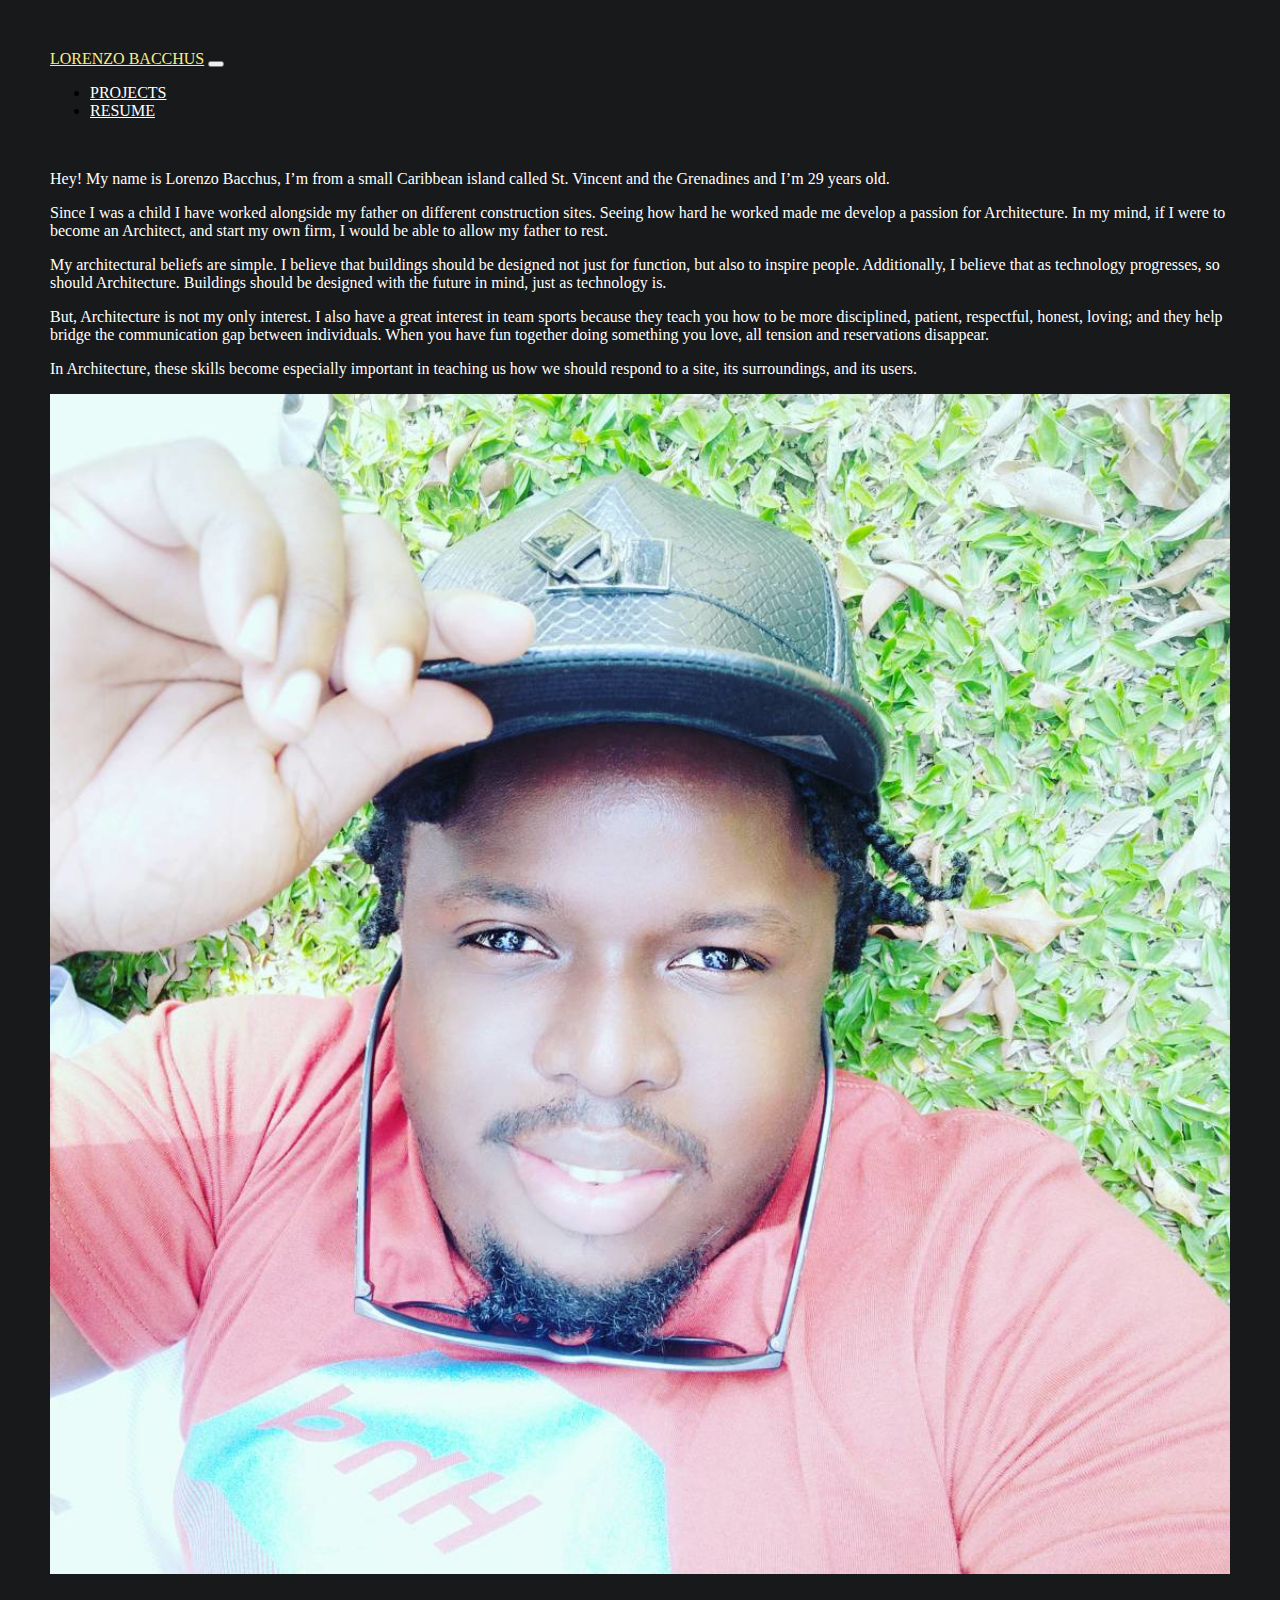
==== index.html @ 6446e388 "Upload All Pages (Basic)" ====
<!DOCTYPE html>
<html lang="en">
<head>
    <meta charset="UTF-8">
    <meta name="viewport" content="width=device-width, initial-scale=1.0">
    <title>Lorenzo Bacchus Design Portfolio</title>

    <link rel="stylesheet" href="https://stackpath.bootstrapcdn.com/bootstrap/4.5.0/css/bootstrap.min.css" integrity="sha384-9aIt2nRpC12Uk9gS9baDl411NQApFmC26EwAOH8WgZl5MYYxFfc+NcPb1dKGj7Sk" crossorigin="anonymous">
    <link rel="stylesheet" href="./css/styles.css">

    <script src="https://code.jquery.com/jquery-3.5.1.slim.min.js" integrity="sha384-DfXdz2htPH0lsSSs5nCTpuj/zy4C+OGpamoFVy38MVBnE+IbbVYUew+OrCXaRkfj" crossorigin="anonymous"></script>
    <script src="https://cdn.jsdelivr.net/npm/popper.js@1.16.0/dist/umd/popper.min.js" integrity="sha384-Q6E9RHvbIyZFJoft+2mJbHaEWldlvI9IOYy5n3zV9zzTtmI3UksdQRVvoxMfooAo" crossorigin="anonymous"></script>
    <script src="https://stackpath.bootstrapcdn.com/bootstrap/4.5.0/js/bootstrap.min.js" integrity="sha384-OgVRvuATP1z7JjHLkuOU7Xw704+h835Lr+6QL9UvYjZE3Ipu6Tp75j7Bh/kR0JKI" crossorigin="anonymous"></script>
</head>
<body>
    <nav class="navbar navbar-expand-lg  navbar-clear">
        <a class="navbar-brand" href="./index.html  ">LORENZO BACCHUS</a>
        <button class="navbar-toggler" type="button" data-toggle="collapse" data-target="#navbarNav" aria-controls="navbarNav" aria-expanded="false" aria-label="Toggle navigation">
          <span class="navbar-toggler-icon"></span>
        </button>
        <div class="collapse navbar-collapse justify-content-end" id="navbarNav">
          <ul class="navbar-nav">
            <li class="nav-item">
              <a class="nav-link" href="./projects.html">PROJECTS</a>
            </li>
            <li class="nav-item">
              <a class="nav-link" href="./resume.html">RESUME</a>
            </li>
          </ul>
        </div>
    </nav>

    <div class="container-fluid">
        <div class="row justify-content-center">
          <div class="col-8">
              <p>Hey! My name is Lorenzo Bacchus, I’m from a small Caribbean island called St. Vincent and the Grenadines and I’m 29 years old. </p>

               <p>Since I was a child I have worked alongside my father on different construction sites. Seeing how hard he worked made me develop a passion for Architecture. In my mind, if I were to become an Architect, and start my own firm, I would be able to allow my father to rest.</p>
                
               <p>My architectural beliefs are simple. I believe that buildings should be designed not just for function, but also to inspire people. Additionally, I believe that as technology progresses, so should Architecture. Buildings should be designed with the future in mind, just as technology is.</p>
                
                <p>But, Architecture is not my only interest. I also have a great interest in team sports because they teach you how to be more disciplined, patient, respectful, honest, loving; and they help bridge the communication gap between individuals. When you have fun together doing something you love, all tension and reservations disappear.</p>
                
                <p>In Architecture, these skills become especially important in teaching us how we should respond to a site, its surroundings, and its users.
                </p>
          </div>
          <div class="col">
            <img src="./img/Lorenzo Portfolio Photo.jpg" alt="Lorenzo Photo" id="feature-photo" >
          </div>
        </div>
      </div>
</body>
</html>
---- css/styles.css ----
body{
    background-color: #18191a;
    margin: 50px;
}

p{
    color:white;
}
.navbar-clear{
    background-color:transparent;
}

.navbar-brand{
    color: #F7EF8A;
}

.nav-link{
    color: white;
}

.container-fluid{
    margin-top: 50px;
    padding: 0;
    }
.row{
    width: 100%;
    margin-left: 0;
    margin-right: 0;
}

#feature-photo{
    height: auto;
    width: 100%;
}

/* HOVERS */

.hover {
    position: relative;
    padding-bottom: 100%;
}
  
.hover-overlay {
    width: 100%;
    height: 100%;
    position: absolute;
    top: 0;
    left: 0;
    z-index: 90;
    transition: all 0.4s;
}
  
.hover img {
    height: auto;
    width: 100%;
    position: absolute;
    top: 0;
    left: 0;
    transition: all 0.3s;
}
  
  .hover-content {
    position: relative;
    z-index: 99;
  }
  
  .hover-2-title {
    width: 100%;
    position: absolute;
    bottom: 0;
    opacity: 0;
    left: 0;
    text-align: center;
    z-index: 99;
    transition: all 0.3s;
  }
 
  .hover-2:hover .hover-2-title {
    bottom: 0.5rem;
    opacity: 1;

  }

  .hover-2:hover .hover-overlay {
    background: linear-gradient(to top, rgba(0, 0, 0, 0.9), rgba(0, 0, 0, 0.1));
  }
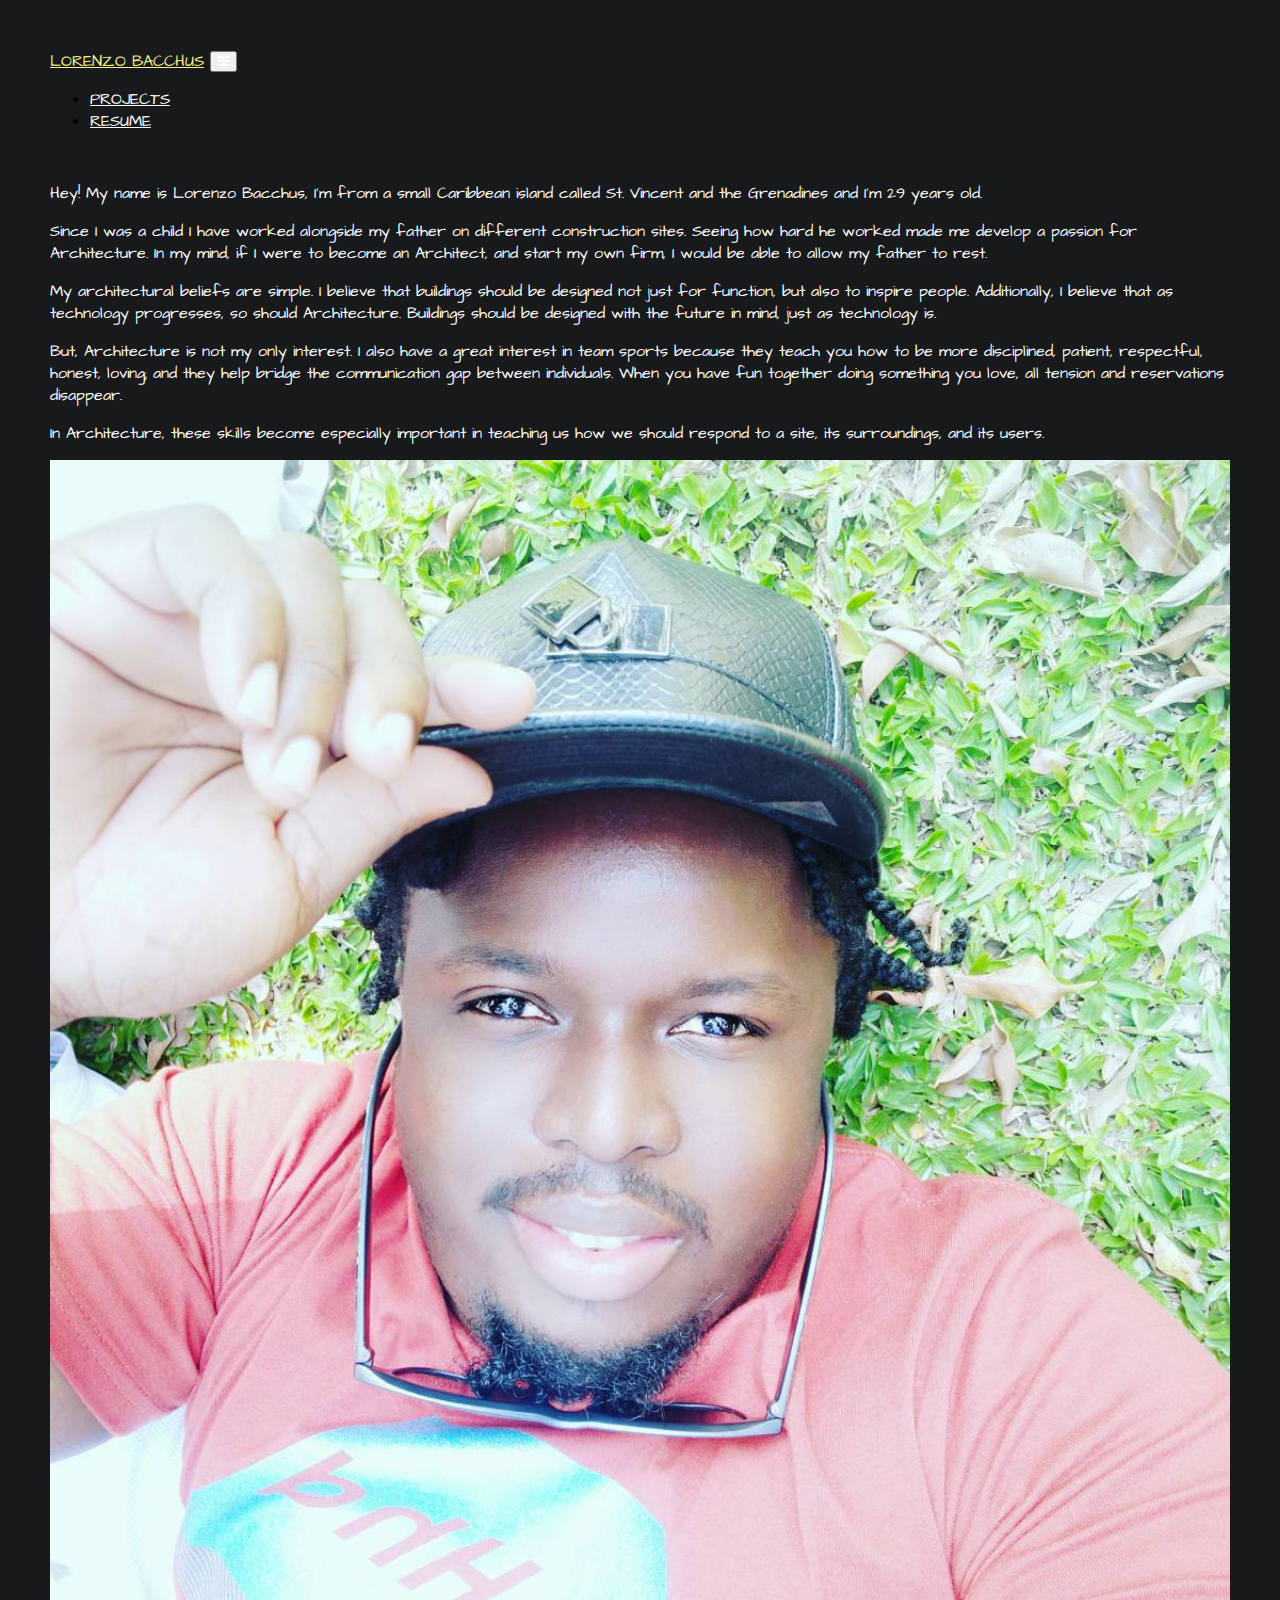
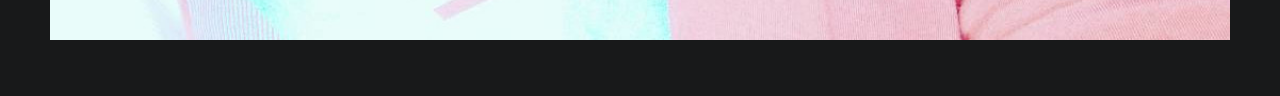
==== commit 5cb6c39d: "Update Fonts" ====
--- a/index.html
+++ b/index.html
@@ -6,6 +6,8 @@
     <title>Lorenzo Bacchus Design Portfolio</title>
 
     <link rel="stylesheet" href="https://stackpath.bootstrapcdn.com/bootstrap/4.5.0/css/bootstrap.min.css" integrity="sha384-9aIt2nRpC12Uk9gS9baDl411NQApFmC26EwAOH8WgZl5MYYxFfc+NcPb1dKGj7Sk" crossorigin="anonymous">
+    <link rel="stylesheet" href="https://fonts.googleapis.com/css?family=Architects%20Daughter">
+    <link href="https://stackpath.bootstrapcdn.com/font-awesome/4.7.0/css/font-awesome.min.css" rel="stylesheet" integrity="sha384-wvfXpqpZZVQGK6TAh5PVlGOfQNHSoD2xbE+QkPxCAFlNEevoEH3Sl0sibVcOQVnN" crossorigin="anonymous">
     <link rel="stylesheet" href="./css/styles.css">
 
     <script src="https://code.jquery.com/jquery-3.5.1.slim.min.js" integrity="sha384-DfXdz2htPH0lsSSs5nCTpuj/zy4C+OGpamoFVy38MVBnE+IbbVYUew+OrCXaRkfj" crossorigin="anonymous"></script>
@@ -16,7 +18,7 @@
     <nav class="navbar navbar-expand-lg  navbar-clear">
         <a class="navbar-brand" href="./index.html  ">LORENZO BACCHUS</a>
         <button class="navbar-toggler" type="button" data-toggle="collapse" data-target="#navbarNav" aria-controls="navbarNav" aria-expanded="false" aria-label="Toggle navigation">
-          <span class="navbar-toggler-icon"></span>
+          <i class="fa fa-bars" aria-hidden="true" style="color: white;"></i>
         </button>
         <div class="collapse navbar-collapse justify-content-end" id="navbarNav">
           <ul class="navbar-nav">
--- a/css/styles.css
+++ b/css/styles.css
@@ -1,11 +1,15 @@
 body{
     background-color: #18191a;
     margin: 50px;
+    font-family: 'Architects Daughter';
+    font-style: normal;
+    font-weight: 400;
 }
 
 p{
     color:white;
 }
+
 .navbar-clear{
     background-color:transparent;
 }
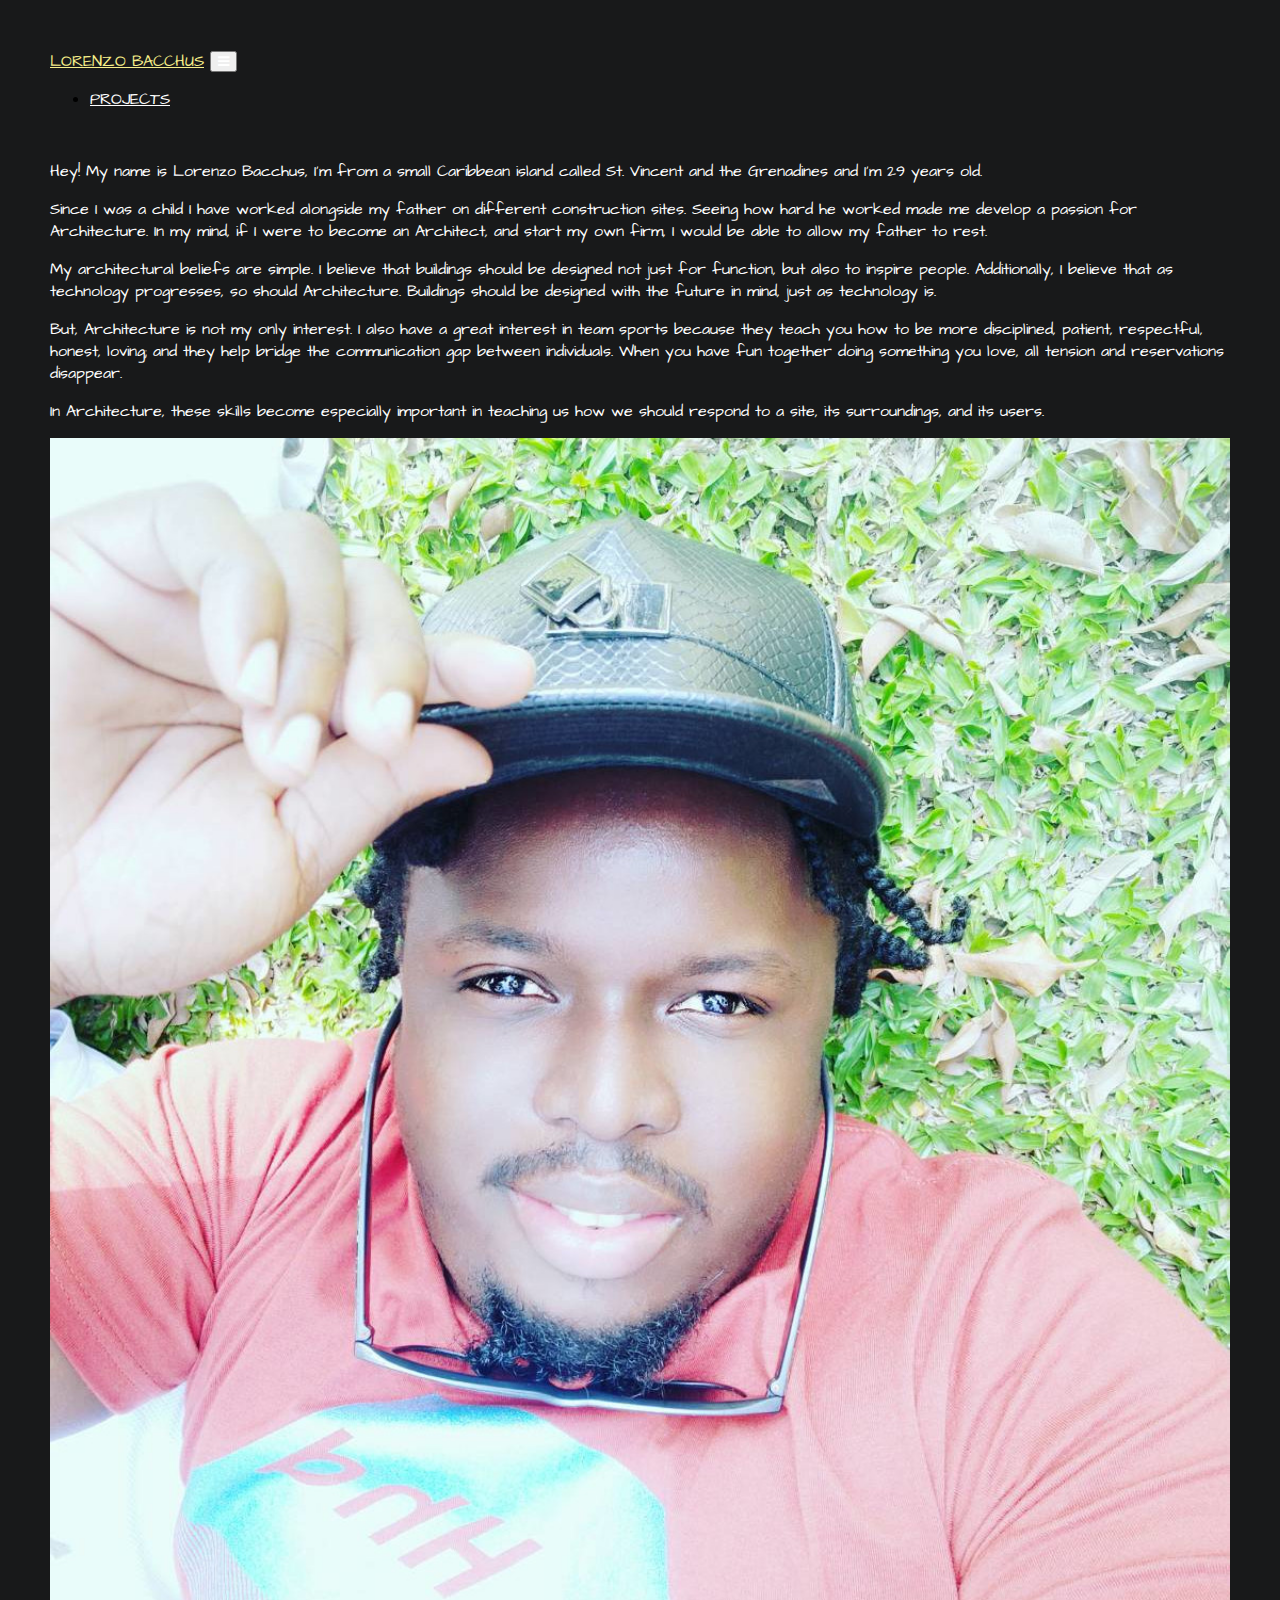
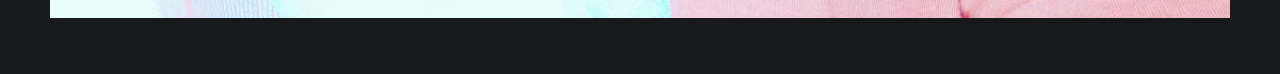
==== commit a11db604: "FInished Basic Postfolio" ====
--- a/index.html
+++ b/index.html
@@ -25,9 +25,9 @@
             <li class="nav-item">
               <a class="nav-link" href="./projects.html">PROJECTS</a>
             </li>
-            <li class="nav-item">
+            <!-- <li class="nav-item">
               <a class="nav-link" href="./resume.html">RESUME</a>
-            </li>
+            </li> -->
           </ul>
         </div>
     </nav>
--- a/css/styles.css
+++ b/css/styles.css
@@ -42,6 +42,7 @@
 .hover {
     position: relative;
     padding-bottom: 100%;
+    overflow: hidden;
 }
   
 .hover-overlay {
@@ -55,7 +56,8 @@
 }
   
 .hover img {
-    height: auto;
+    object-fit: cover;
+    height: 100%;
     width: 100%;
     position: absolute;
     top: 0;
